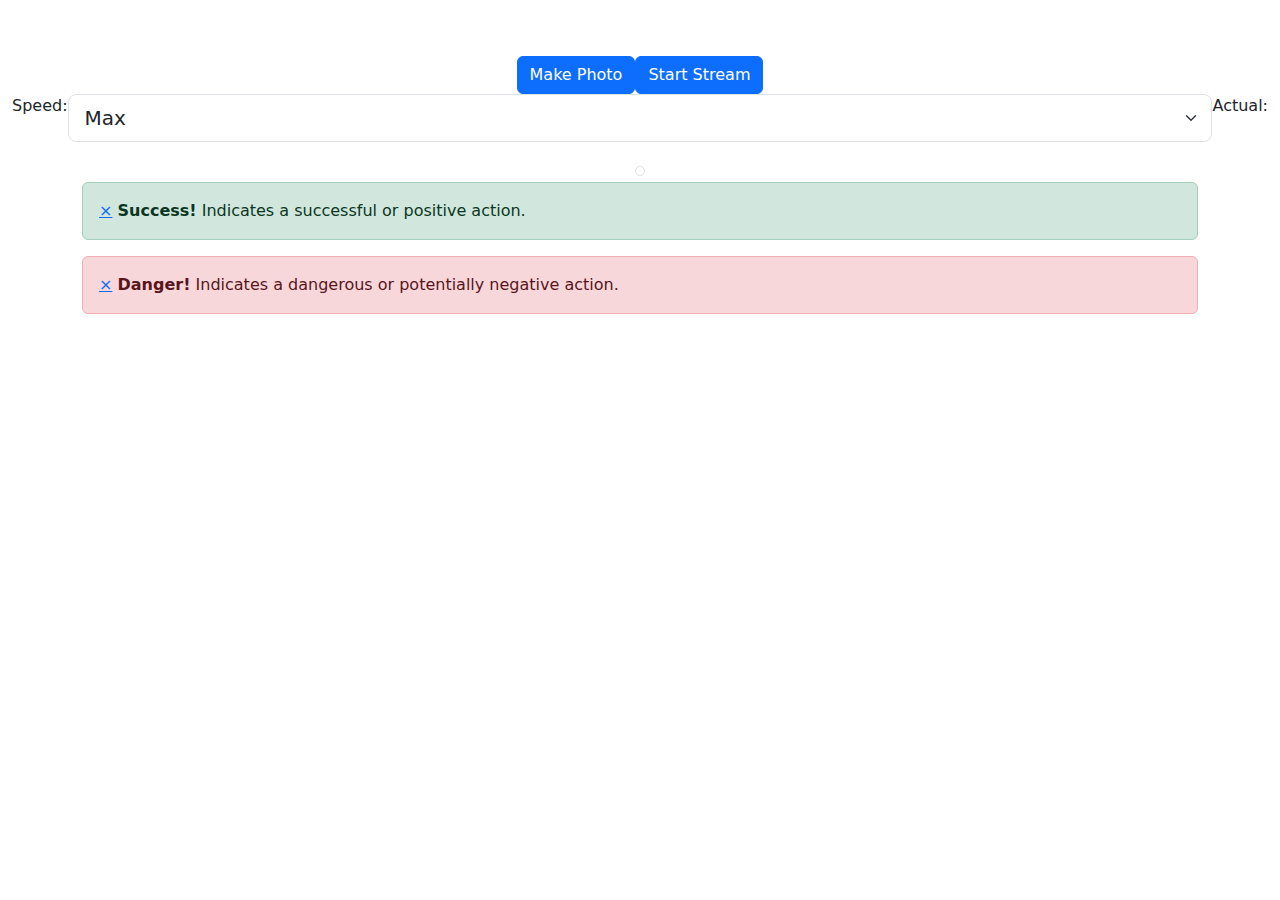
==== tornado_image_streamer/www/index.html @ 6f72d4c1 "add responsive webpage" ====
<!DOCTYPE html>
<html>

<head>
    <meta charset="utf-8"/>
    <meta name="viewport" content="width=device-width, initial-scale=1">
    
    
    <!--
    <script src="/static/jquery-3.1.1.min.js"></script>
    <link rel="stylesheet" type="text/css" href="../css/main.css">
    <link rel="stylesheet" type="text/css" href="../css/bootstrap.min.css">
    <link rel="stylesheet" type="text/css" href="../css/bootstrap-theme.min.css">
    -->

    <title>Tornado Image Streamer</title>
    <link rel="shortcut icon" href="/image/favicon.ico">
    <link rel="stylesheet" type="text/css" href="/css/main.css">
    <link href="https://cdn.jsdelivr.net/npm/bootstrap@5.1.3/dist/css/bootstrap.min.css" rel="stylesheet">
    <script src="https://cdn.jsdelivr.net/npm/bootstrap@5.1.3/dist/js/bootstrap.bundle.min.js"></script>
    <script src="/js/ws_streamer.js"></script>
</head>

<body background="/image/background.jpg">    
    <div class="container-fluid my-align">
        <div class="d-flex justify-content-center my-align">
            <div class="text-white rounded title">
                <h1 class="mt-10">Tornado Image Streamer</h1>
            </div>            
        </div>
        <div class="d-flex justify-content-center my-align">
            <button id="make-photo" class="btn btn-primary my" type="button" >
                Make Photo
            </button>  
            <button id="start-stream" class="btn btn-primary my" type="button">
                Start Stream
            </button>
        </div>

        <div class="d-flex justify-content-center my-align">
            <p>Speed: </p>
            <select id="fps" class="form-select form-select-lg mb-3 select" aria-label=".form-select-lg example">
                <option value="1">Max</option>
                <option value="10">100 FPS</option>
                <option value="20">50 FPS</option>
                <option value="40">25 FPS</option>
                <option value="50">20 FPS</option>
                <option value="66">15 FPS</option>
                <option value="100">10 FPS</option>
                <option value="200">5 FPS</option>
                <option value="1000">1 FPS</option>
                <option value="-1">Pause</option>
            </select>
            <p>Actual:</p>
            <span id="actual"></span>
        </div>
        <div class="container my-align center" align="center">
            <img id="image" class="video img-thumbnail" src=""/>
            
            <script>
            window.stream_mode = "{{ app.settings['stream_mode'] }}";
            </script>
        </div>
        <div class="container">
            <div class="alert alert-success">
                <a href="#" class="close" data-dismiss="alert" aria-label="close">&times;</a>
                <strong>Success!</strong> Indicates a successful or positive action.
            </div>
            <div class="alert alert-danger">
                <a href="#" class="close" data-dismiss="alert" aria-label="close">&times;</a>
                <strong>Danger!</strong> Indicates a dangerous or potentially negative action.
            </div>
        </div>
    </div>
</body>
</html>
---- tornado_image_streamer/css/main.css ----
.video {
    border-style: solid;
    border-color: #EEEEEE;
    border-width: 2px;
    border-spacing: 10px;
}

.center {
    align-content: center;
    margin: auto;
    width: 60%;
    padding: 10px;
}

.title {
    text-align: center;
    text-transform: uppercase;
    color: #EEEEEE;
    padding: 10px;
}

p, span {
    text-indent: 50px;
    letter-spacing: 2px;
    text-emphasis-position: inherit;
    font-size: 20px;
    vertical-align: middle;
    color: #EEEEEE;
    padding: 10px;
}

.btn.btn-primary.my {
    font-size:20px;
    padding:10px;
    min-width: 4cm;
}

.my-align {
    margin-top: 20px;
    margin-bottom: 20px;
}

.select {
    max-width: 6cm;
}
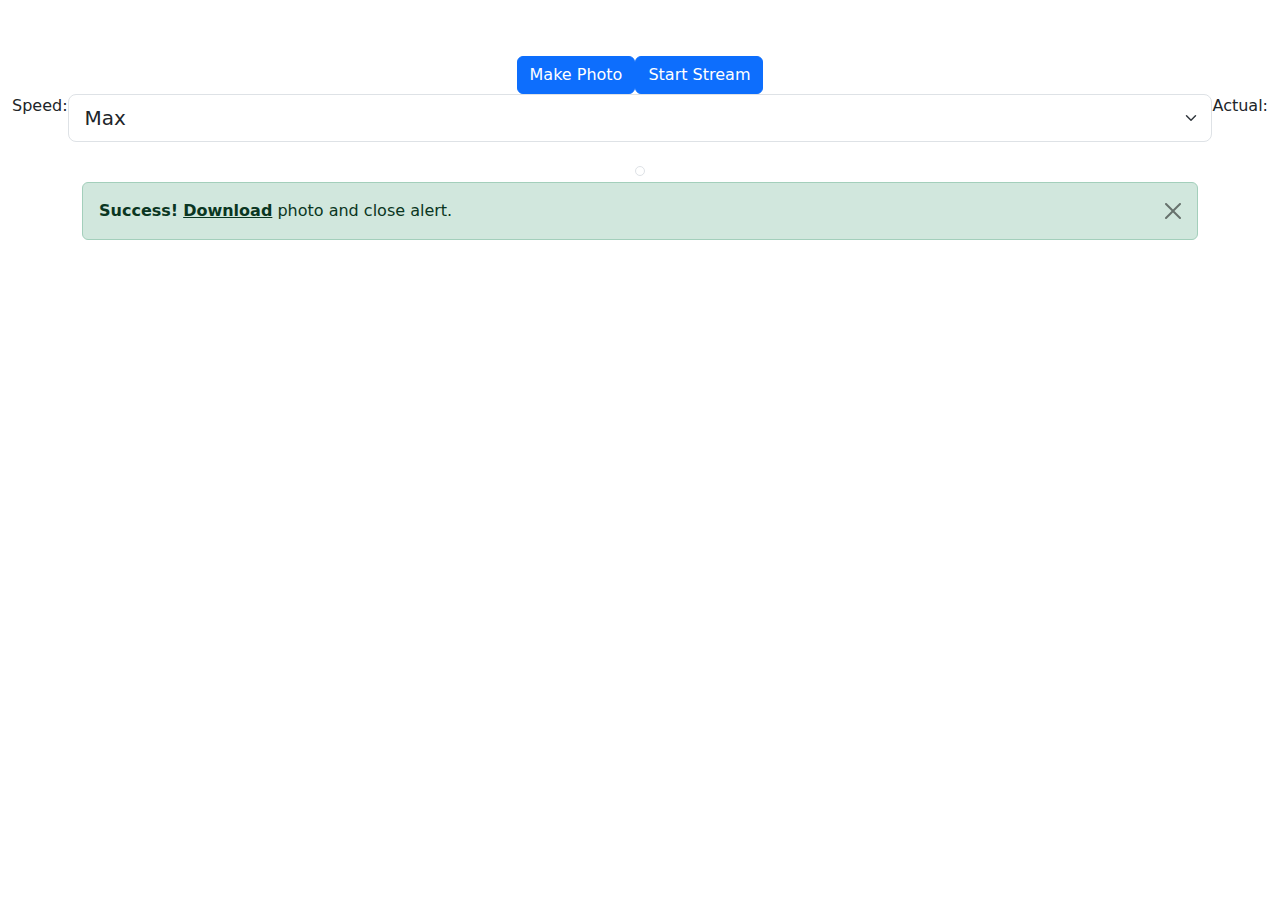
==== commit fcd2cc50: "add image downloader" ====
--- a/tornado_image_streamer/www/index.html
+++ b/tornado_image_streamer/www/index.html
@@ -4,20 +4,12 @@
 <head>
     <meta charset="utf-8"/>
     <meta name="viewport" content="width=device-width, initial-scale=1">
-    
-    
-    <!--
-    <script src="/static/jquery-3.1.1.min.js"></script>
-    <link rel="stylesheet" type="text/css" href="../css/main.css">
-    <link rel="stylesheet" type="text/css" href="../css/bootstrap.min.css">
-    <link rel="stylesheet" type="text/css" href="../css/bootstrap-theme.min.css">
-    -->
-
     <title>Tornado Image Streamer</title>
     <link rel="shortcut icon" href="/image/favicon.ico">
     <link rel="stylesheet" type="text/css" href="/css/main.css">
     <link href="https://cdn.jsdelivr.net/npm/bootstrap@5.1.3/dist/css/bootstrap.min.css" rel="stylesheet">
     <script src="https://cdn.jsdelivr.net/npm/bootstrap@5.1.3/dist/js/bootstrap.bundle.min.js"></script>
+    <script src="/js/jquery-3.1.1.min.js"></script>
     <script src="/js/ws_streamer.js"></script>
 </head>
 
@@ -29,47 +21,45 @@
             </div>            
         </div>
         <div class="d-flex justify-content-center my-align">
-            <button id="make-photo" class="btn btn-primary my" type="button" >
+            <button id="photo" class="btn btn-primary my" type="button" >
                 Make Photo
             </button>  
-            <button id="start-stream" class="btn btn-primary my" type="button">
+            <button id="stream" class="btn btn-primary my" type="button">
                 Start Stream
             </button>
         </div>
 
-        <div class="d-flex justify-content-center my-align">
-            <p>Speed: </p>
-            <select id="fps" class="form-select form-select-lg mb-3 select" aria-label=".form-select-lg example">
-                <option value="1">Max</option>
-                <option value="10">100 FPS</option>
-                <option value="20">50 FPS</option>
-                <option value="40">25 FPS</option>
-                <option value="50">20 FPS</option>
-                <option value="66">15 FPS</option>
-                <option value="100">10 FPS</option>
-                <option value="200">5 FPS</option>
-                <option value="1000">1 FPS</option>
-                <option value="-1">Pause</option>
-            </select>
-            <p>Actual:</p>
-            <span id="actual"></span>
+        <div id="stream_view" class="hidden">
+            <div class="d-flex justify-content-center my-align">
+                <p>Speed: </p>
+                <select id="fps" class="form-select form-select-lg mb-3 select" aria-label=".form-select-lg example">
+                    <option value="1">Max</option>
+                    <option value="10">100 FPS</option>
+                    <option value="20">50 FPS</option>
+                    <option value="40">25 FPS</option>
+                    <option value="50">20 FPS</option>
+                    <option value="66">15 FPS</option>
+                    <option value="100">10 FPS</option>
+                    <option value="200">5 FPS</option>
+                    <option value="1000">1 FPS</option>
+                </select>
+                <p>Actual:</p>
+                <span id="actual"></span>
+            </div>
+            <div class="container my-align center" align="center">
+                <img id="image" class="video img-thumbnail" src=""/>
+                
+                <script>
+                window.stream_mode = "{{ app.settings['stream_mode'] }}";
+                </script>
+            </div>
         </div>
-        <div class="container my-align center" align="center">
-            <img id="image" class="video img-thumbnail" src=""/>
-            
-            <script>
-            window.stream_mode = "{{ app.settings['stream_mode'] }}";
-            </script>
-        </div>
-        <div class="container">
-            <div class="alert alert-success">
-                <a href="#" class="close" data-dismiss="alert" aria-label="close">&times;</a>
-                <strong>Success!</strong> Indicates a successful or positive action.
-            </div>
-            <div class="alert alert-danger">
-                <a href="#" class="close" data-dismiss="alert" aria-label="close">&times;</a>
-                <strong>Danger!</strong> Indicates a dangerous or potentially negative action.
-            </div>
+       
+        <div id="alert" class="container hidden">            
+            <div class="alert alert-success alert-dismissible">
+                <button id="alret_close" type="button" class="btn-close" ></button>
+                <strong>Success!</strong> <a id="download_link" href="#download" class="alert-link">Download</a>  photo and close alert.
+              </div>            
         </div>
     </div>
 </body>
